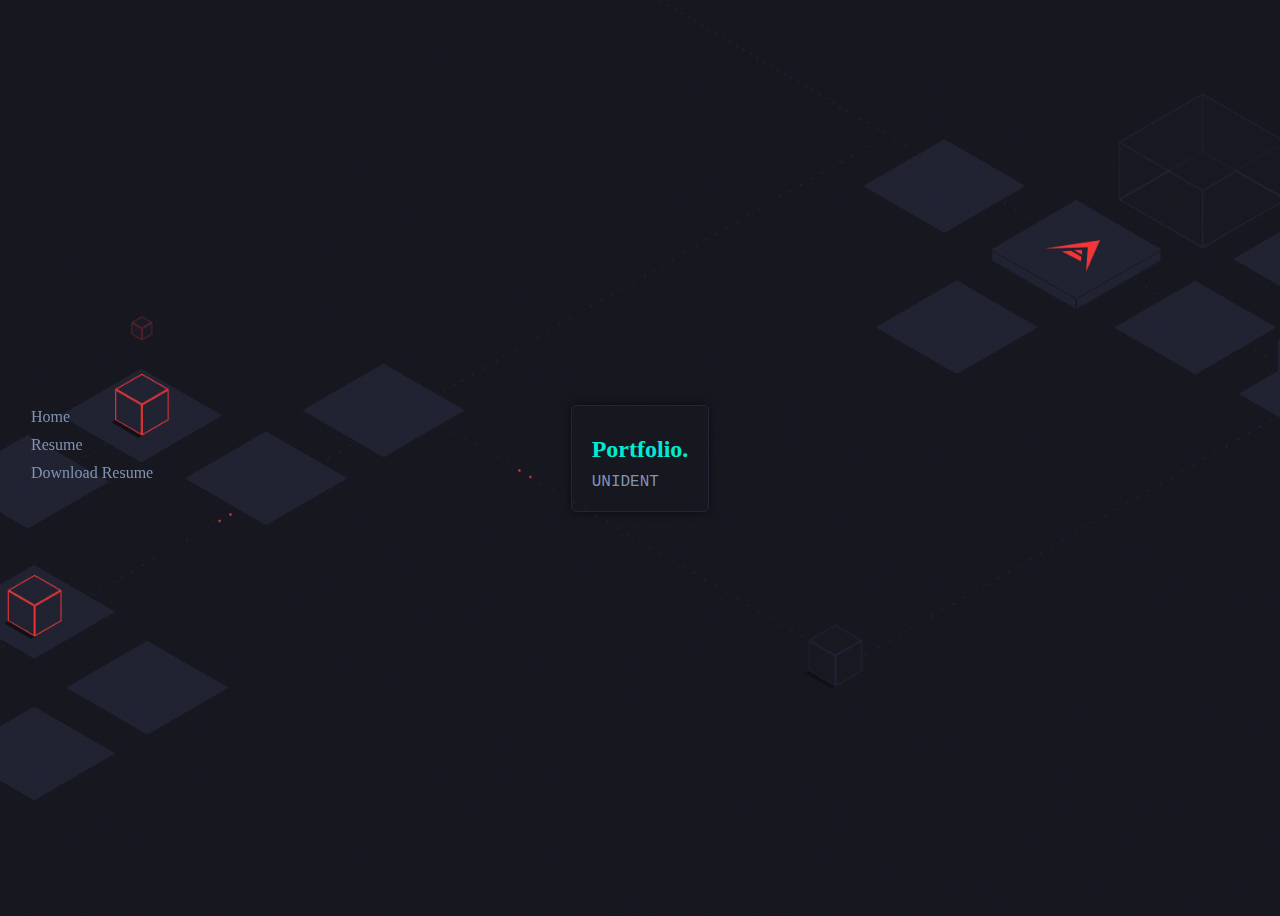
==== index.html @ 6ec7c8ff "Added : HTML Code" ====
<!DOCTYPE html>
<html>
   <head>
      <link rel="stylesheet" href="style.css">
   </head>
   <body>
      <div class="navigation">
         <ul>
            <li><a href="index.html">Home</a></li>
            <li><a href="resume.html">Resume</a></li>
            <li><a href="path_to_your_resume.pdf" download class="resume-download-button">Download Resume</a></li>
         </ul>
      </div>
      <div class="container">
         <h1 id="loadingH1"><span><i class="fa fa-cogs"></i></span>Portfolio<span id="loading">.</span></h1>
         <div class="img-container">
            <div id="identity-results">
              <span id="typing-effect" class="text-mono text-gray-light-mktg"></span>
              <span data-target="typing-effect.cursor" class="typing-effect-cursor" hidden="">|</span>
            </div>
         </div>
      </div>
      <script src="https://code.jquery.com/jquery-3.6.0.min.js"></script>
      <script src="script.js"></script>
   </body>
</html>
---- style.css ----
body {
  background-image: url("3492868.gif");
  background-repeat: no-repeat;
  background-size: cover;
  background-position: center;
  display: flex;
  align-items: center;
  justify-content: center;
  height: 100vh;
}

.navigation {
  position: fixed;
  top: 50%;
  left: 0;
  transform: translateY(-50%);
  width: 150px;
  background-color: transparent;
  padding: 20px;
  
}

.navigation ul {
  list-style: none;
  padding: 0;
  margin: 0;
}

.navigation li {
  margin-bottom: 10px;
}

.navigation a {
  color: #8193b2;
  text-decoration: none;
  background-color: transparent;
  border: none;
  border: 1px solid transparent; /* Added */
  padding: 5px 10px; /* Added */
}

.navigation a:hover {
  border-color: #8193b2; /* Added */
}

.container {
  background-color: transparent;
  border: 1px solid #202637;
  padding: 20px;
  border-radius: 5px;
  box-shadow: 0 0 10px rgba(0, 0, 0, 0.5);
  text-align: left;
  color: #8193b2 !important;
  font-family: ui-monospace, SFMono-Regular, SF Mono, Menlo, Consolas, Liberation Mono, monospace !important;
}

h1,
h3,
h4 {
  font-family: 'Share Tech';
  font-weight: 900;
  font-size: 24px;
  color: #00ebd4;
  animation: pulse 0.9s infinite;
  margin: 10px 0;
}

.inline {
  display: inline;
  margin-left: 10px;
}

@keyframes pulse {
  0% {
    opacity: 1;
  }
  50% {
    opacity: 0.8;
  }
  100% {
    opacity: 1;
  }
}

.cursor:after {
  content: "_";
  opacity: 0;
  animation: cursor 1s infinite;
}

.sign:before {
  content: "> ";
}

@keyframes cursor {
  0% {
    opacity: 0;
  }
  40% {
    opacity: 0;
  }
  50% {
    opacity: 1;
  }
  90% {
    opacity: 1;
  }
  100% {
    opacity: 0;
  }
}

.sub-item {
  margin-left: 40px;
}
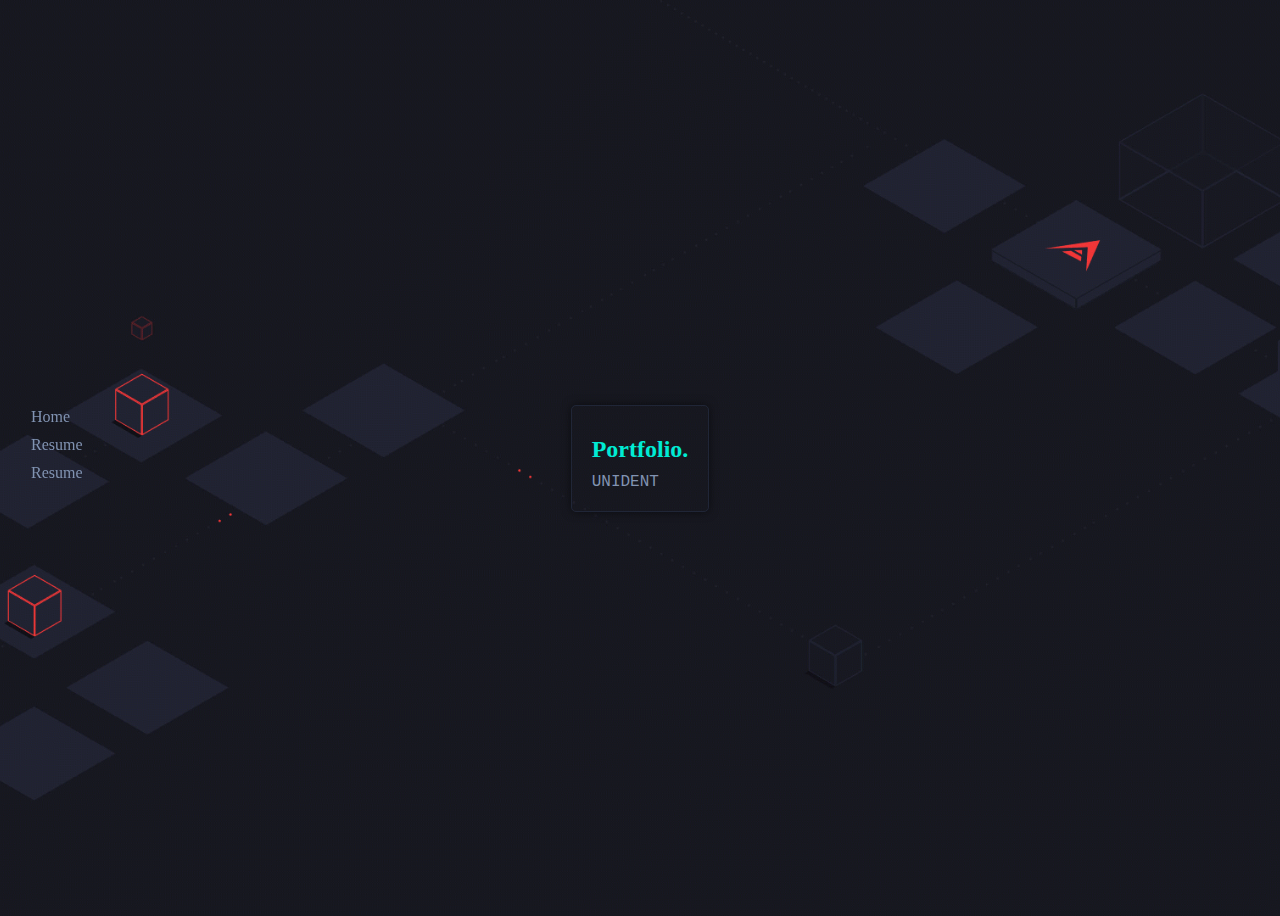
==== commit 893df555: "Changes Done" ====
--- a/index.html
+++ b/index.html
@@ -8,7 +8,7 @@
          <ul>
             <li><a href="index.html">Home</a></li>
             <li><a href="resume.html">Resume</a></li>
-            <li><a href="path_to_your_resume.pdf" download class="resume-download-button">Download Resume</a></li>
+            <li><a href="path_to_your_resume.pdf" download class="resume-download-button">Resume</a></li>
          </ul>
       </div>
       <div class="container">
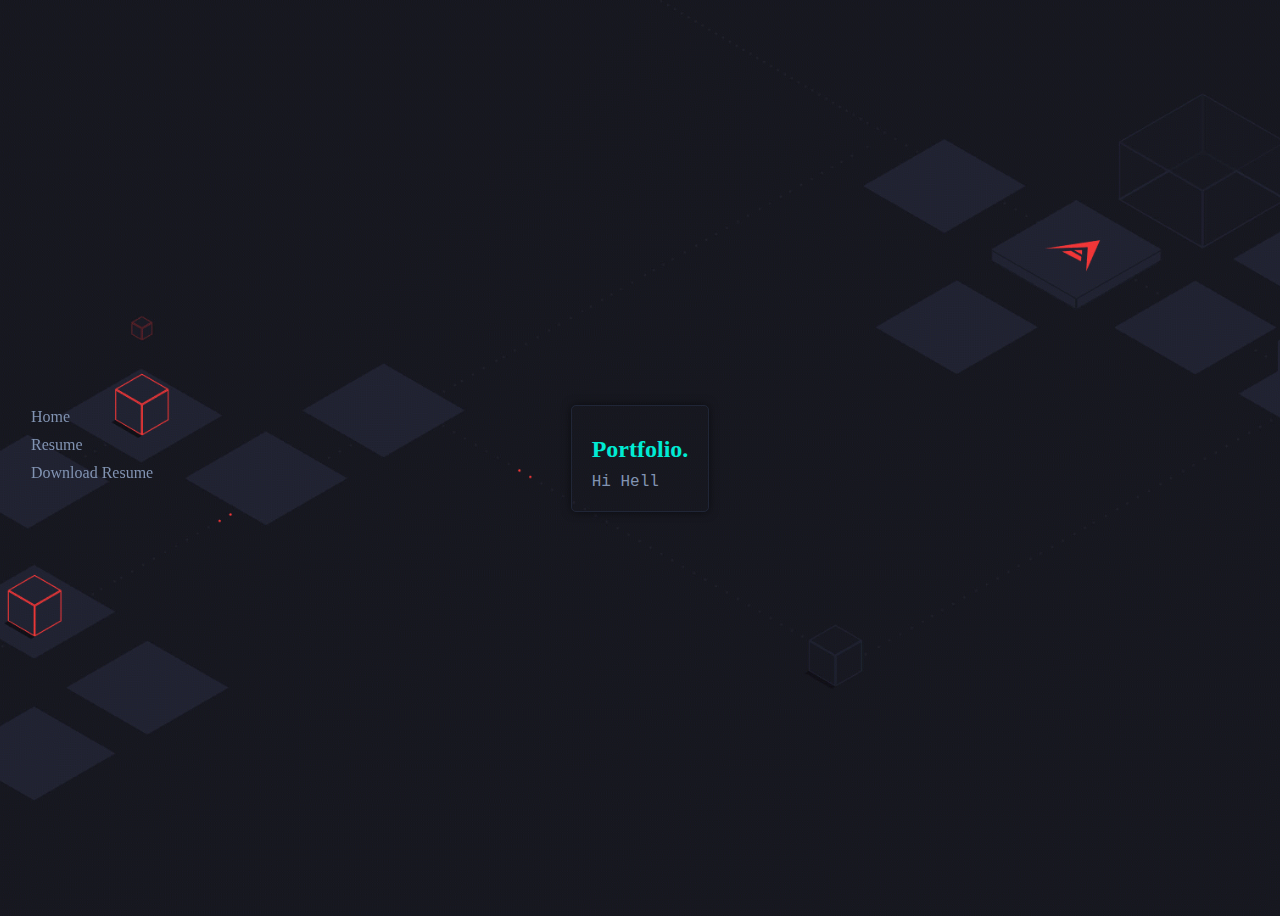
==== commit 50b5e102: "Update index.html" ====
--- a/index.html
+++ b/index.html
@@ -8,7 +8,7 @@
          <ul>
             <li><a href="index.html">Home</a></li>
             <li><a href="resume.html">Resume</a></li>
-            <li><a href="path_to_your_resume.pdf" download class="resume-download-button">Resume</a></li>
+            <li><a href="path_to_your_resume.pdf" download class="resume-download-button">Download Resume</a></li>
          </ul>
       </div>
       <div class="container">
